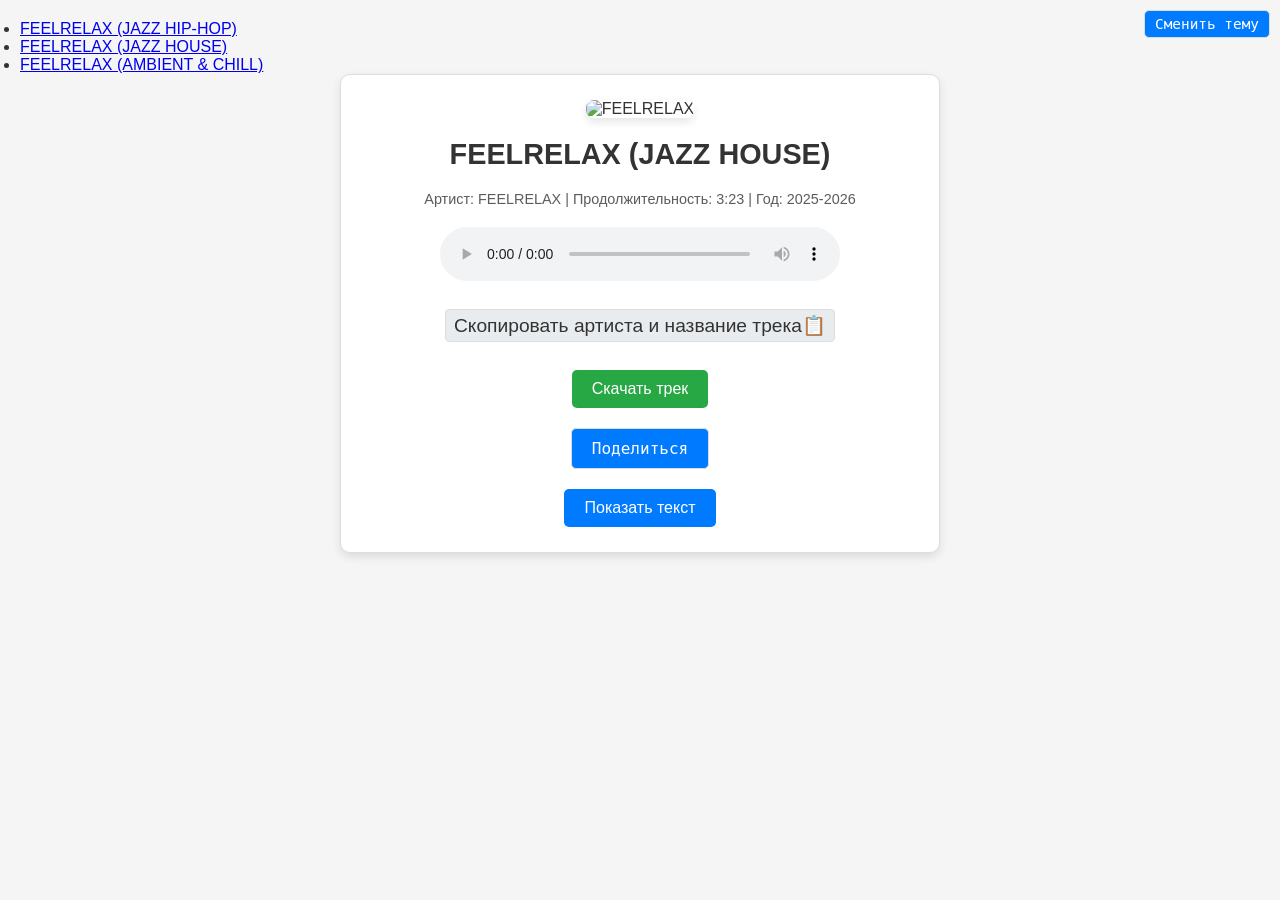
==== index_2.html @ 6a9a2b97 "Create index_2.html" ====
<!DOCTYPE html>
<html lang="ru">
<head>
  <meta charset="UTF-8">
  <meta name="viewport" content="width=device-width, initial-scale=1.0">
  <title>FEELRELAX</title>
  <link rel="stylesheet" href="styles.css">
</head>
<body>
  <button id="theme-toggle" class="theme-toggle-btn">Сменить тему</button>

  <!-- Добавлен блок навигации -->
  <nav class="navigation">
    <ul>
      <li><a href="index.html" class="nav-link">FEELRELAX (JAZZ HIP-HOP)</a></li>
      <li><a href="index_2.html" class="nav-link active">FEELRELAX (JAZZ HOUSE)</a></li>
      <li><a href="index_3.html" class="nav-link">FEELRELAX (AMBIENT & CHILL)</a></li>
    </ul>
  </nav>

  <div class="container">
    <img src="covers/FEELRELAX.jpg" alt="FEELRELAX" class="cover">
    <h1 id="track-title">FEELRELAX (JAZZ HOUSE)</h1>
    <p class="track-meta">Артист: FEELRELAX | Продолжительность: 3:23 | Год: 2025-2026</p>

    <audio controls class="audio-player" id="audio-player">
      <source src="audio/FEELRELAX (JAZZ HOUSE).mp3" type="audio/mpeg">
      Ваш браузер не поддерживает аудио.
    </audio>

    <button id="copy-title-btn" class="copy-title-btn" title="Скопировать название и артиста">Скопировать артиста и название трека📋</button>

    <a href="audio/FEELRELAX (JAZZ HOUSE).mp3" download="FEELRELAX (JAZZ HOUSE).mp3" class="download-btn">Скачать трек</a>

    <button id="share-btn" class="share-btn">Поделиться</button>

    <button id="show-lyrics-btn">Показать текст</button>
    <div id="lyrics-container" class="lyrics-container">
      <div class="lyrics">
        <p><strong>[Вступление]</strong></p>
        <p>Feel relax</p>
        <p>Feel relax</p>
        <p>Feel relax</p>
        <p>Feel relax</p>

        <p><strong>[Припев]</strong></p>
        <p>Feel relax</p>
        <p>Level is max</p>
        <p>Music you feel named as chill</p>
        <p>Music you feel named as chill</p>
        <p>Feel relax</p>
        <p>Level is max</p>
        <p>Music you feel named as chill</p>
        <p>Music you feel named as chill</p>

        <p><strong>[Куплет]</strong></p>
        <p>Sunset glow</p>
        <p>Waves crash low</p>
        <p>Headphones on</p>
        <p>Let the world flow</p>
        <p>No stress in the air</p>
        <p>Just the rhythm’s embrace</p>
        <p>This vibe’s a warm hug</p>
        <p>A slow-motion space</p>

        <p><strong>[Переход]</strong></p>
        <p>Feel relax</p>
        <p>Feel relax</p>
        <p>Feel relax</p>
        <p>Feel relax</p>

        <p><strong>[Припев]</strong></p>
        <p>Feel relax</p>
        <p>Level is max</p>
        <p>Music you feel named as chill</p>
        <p>Music you feel named as chill</p>
        <p>Feel relax</p>
        <p>Level is max</p>
        <p>Music you feel named as chill</p>
        <p>Music you feel named as chill</p>

        <p><strong>[Куплет]</strong></p>
        <p>Heartbeat syncs</p>
        <p>To the bassline’s grace</p>
        <p>Every note lifts the weight</p>
        <p>Erases the chase</p>
        <p>Close your eyes</p>
        <p>Let the sound ignite</p>
        <p>A silent storm of calm</p>
        <p>In the neon night</p>

        <p><strong>[Переход]</strong></p>
        <p>Feel relax</p>
        <p>Feel relax</p>
        <p>Feel relax</p>
        <p>Feel relax</p>

        <p><strong>[Припев]</strong></p>
        <p>Feel relax</p>
        <p>Level is max</p>
        <p>Music you feel named as chill</p>
        <p>Music you feel named as chill</p>
        <p>Feel relax</p>
        <p>Level is max</p>
        <p>Music you feel named as chill</p>
        <p>Music you feel named as chill</p>

        <p><strong>[Припев]</strong></p>
        <p>Feel relax</p>
        <p>Level is max</p>
        <p>Music you feel named as chill</p>
        <p>Music you feel named as chill</p>
        <p>Feel relax</p>
        <p>Level is max</p>
        <p>Music you feel named as chill</p>
        <p>Music you feel named as chill</p>
      </div>
    </div>
  </div>

  <div id="share-modal" class="share-modal">
    <div class="share-modal-content">
      <h3>Поделиться треком</h3>
      <div class="share-platforms">
        <a href="#" class="share-platform-btn" data-platform="vk">ВКонтакте</a>
        <a href="#" class="share-platform-btn" data-platform="ok">Одноклассники</a>
      </div>
      <button id="close-share-modal" class="close-modal-btn">Закрыть</button>
    </div>
  </div>

  <script src="script.js"></script>
</body>
</html>
---- styles.css ----
/* === ПЕРЕМЕННЫЕ CSS ДЛЯ ЦВЕТОВЫХ ТЕМ === */
:root {
  /* Светлая тема (по умолчанию) */
  --bg-color: #f5f5f5;
  --text-color: #333;
  --container-bg: white;
  --border-color: #ddd;
  --button-bg: #007bff;
  --button-text: white;
  --button-hover-bg: #0056b3;
  --lyrics-bg: #f9f9f9;
  --lyrics-border: #ddd;
  --download-btn-bg: #28a745;
  --download-btn-hover-bg: #218838;
  --cover-shadow: rgba(0, 0, 0, 0.1);
  --container-shadow: rgba(0, 0, 0, 0.1);
  --modal-bg: rgba(0, 0, 0, 0.7); /* Цвет фона модального окна */
  --modal-content-bg: white; /* Цвет фона содержимого модального окна */
  --modal-text: #333; /* Цвет текста в модальном окне */
  --modal-border: #ddd; /* Цвет границы модального окна */
  --modal-close-hover-bg: #f8f9fa; /* Цвет фона кнопки закрытия при наведении */
  --share-platform-bg: #f8f9fa; /* Цвет фона кнопки платформы */
  --share-platform-hover-bg: #e9ecef; /* Цвет фона кнопки платформы при наведении */
  --copy-btn-bg: #e9ecef; /* Цвет фона кнопки копирования */
  --copy-btn-hover-bg: #dee2e6; /* Цвет фона кнопки копирования при наведении */
  --copy-btn-success-bg: #d4edda; /* Цвет фона кнопки копирования при успехе */
  --copy-btn-success-text: #155724; /* Цвет текста кнопки копирования при успехе */
}

/* Тёмная тема */
[data-theme="dark"] {
  --bg-color: #121212;
  --text-color: #e0e0e0;
  --container-bg: #1e1e1e;
  --border-color: #444;
  --button-bg: #0d6efd;
  --button-text: white;
  --button-hover-bg: #0b5ed7;
  --lyrics-bg: #2a2a2a;
  --lyrics-border: #444;
  --download-btn-bg: #1e7e34;
  --download-btn-hover-bg: #155724;
  --cover-shadow: rgba(0, 0, 0, 0.3);
  --container-shadow: rgba(0, 0, 0, 0.3);
  --modal-bg: rgba(0, 0, 0, 0.9); /* Тёмный цвет фона модального окна */
  --modal-content-bg: #222; /* Тёмный цвет фона содержимого модального окна */
  --modal-text: #e0e0e0; /* Тёмный цвет текста в модальном окне */
  --modal-border: #444; /* Тёмный цвет границы модального окна */
  --modal-close-hover-bg: #333; /* Тёмный цвет фона кнопки закрытия при наведении */
  --share-platform-bg: #2a2a2a; /* Тёмный цвет фона кнопки платформы */
  --share-platform-hover-bg: #3a3a3a; /* Тёмный цвет фона кнопки платформы при наведении */
  --copy-btn-bg: #343a40; /* Тёмный цвет фона кнопки копирования */
  --copy-btn-hover-bg: #495057; /* Тёмный цвет фона кнопки копирования при наведении */
  --copy-btn-success-bg: #1d3a26; /* Тёмный цвет фона кнопки копирования при успехе */
  --copy-btn-success-text: #c3e6cb; /* Тёмный цвет текста кнопки копирования при успехе */
}

/* === ОСНОВНЫЕ СТИЛИ === */
* {
  margin: 0;
  padding: 0;
  box-sizing: border-box;
}

body {
  background-color: var(--bg-color);
  color: var(--text-color);
  font-family: -apple-system, BlinkMacSystemFont, 'Segoe UI', Roboto, sans-serif;
  padding: 20px;
  /* Добавлена анимация для переключения темы */
  transition: background-color 0.3s ease, color 0.3s ease;
}

/* === СТИЛИ ДЛЯ КНОПКИ СМЕНЫ ТЕМЫ === */
.theme-toggle-btn {
  position: fixed;
  top: 10px;
  right: 10px;
  background-color: var(--button-bg);
  color: var(--button-text);
  border: 1px solid var(--border-color);
  border-radius: 5px;
  padding: 5px 10px;
  cursor: pointer;
  font-family: Consolas, monospace;
  font-size: 0.9em;
  z-index: 1000;
  /* Добавлена анимация */
  transition: background-color 0.3s ease, color 0.3s ease;
}

.theme-toggle-btn:hover {
  background-color: var(--button-hover-bg);
}

/* === СТИЛИ ДЛЯ КНОПКИ "ПОДЕЛИТЬСЯ" === */
.share-btn {
  background-color: var(--button-bg);
  color: var(--button-text);
  border: 1px solid var(--border-color);
  border-radius: 5px;
  padding: 10px 20px;
  cursor: pointer;
  font-family: Consolas, monospace;
  font-size: 1em;
  /* Добавлена анимация */
  transition: background-color 0.3s ease, color 0.3s ease;
}

.share-btn:hover {
  background-color: var(--button-hover-bg);
}

/* === СТИЛИ ДЛЯ КНОПКИ "КОПИРОВАТЬ НАЗВАНИЕ" === */
.copy-title-btn {
  background-color: var(--copy-btn-bg);
  color: var(--text-color);
  border: 1px solid var(--border-color);
  border-radius: 4px;
  padding: 4px 8px;
  cursor: pointer;
  font-size: 1.2em;
  /* Убираем outline при фокусе */
  outline: none;
  /* Добавлена анимация */
  transition: background-color 0.2s ease, color 0.2s ease;
  /* Отступ сверху и снизу */
  margin: 8px 0;
}

.copy-title-btn:hover {
  background-color: var(--copy-btn-hover-bg);
}

/* Стиль для успешного копирования */
.copy-title-btn.success {
  background-color: var(--copy-btn-success-bg);
  color: var(--copy-btn-success-text);
}

/* === МОДАЛЬНОЕ ОКНО ПОДЕЛИТЬСЯ === */
.share-modal {
  position: fixed;
  top: 0;
  left: 0;
  width: 100%;
  height: 100%;
  background-color: var(--modal-bg);
  display: none;
  justify-content: center;
  align-items: center;
  z-index: 2000;
  opacity: 0;
  visibility: hidden;
  /* Добавлена анимация */
  transition: opacity 0.3s ease, visibility 0.3s ease;
}

.share-modal.open {
  opacity: 1;
  visibility: visible;
  display: flex;
}

.share-modal-content {
  background: var(--modal-content-bg);
  padding: 24px;
  border-radius: 10px;
  box-shadow: 0 5px 20px rgba(0, 0, 0, 0.3);
  max-width: 400px;
  width: 90%;
  text-align: center;
  border: 1px solid var(--modal-border);
  color: var(--modal-text);
  /* Добавлена анимация для появления */
  transform: scale(0.9);
  transition: transform 0.3s ease;
}

.share-modal.open .share-modal-content {
  transform: scale(1);
}

.share-modal-content h3 {
  margin-top: 0;
  font-size: 1.4em;
  font-weight: bold;
  color: var(--modal-text);
}

.share-platforms {
  display: flex;
  flex-direction: column;
  gap: 12px;
  margin: 20px 0;
}

.share-platform-btn {
  padding: 12px;
  border: 1px solid var(--modal-border);
  border-radius: 6px;
  background: var(--share-platform-bg);
  color: var(--modal-text);
  cursor: pointer;
  font-size: 16px;
  text-decoration: none;
  transition: all 0.2s ease;
  display: block;
}

.share-platform-btn:hover {
  background: var(--share-platform-hover-bg);
  color: var(--button-text);
  background-color: var(--button-bg);
}

.close-modal-btn {
  margin-top: 16px;
  padding: 10px 20px;
  border: 1px solid var(--modal-border);
  border-radius: 6px;
  background: var(--modal-content-bg);
  color: var(--modal-text);
  cursor: pointer;
  font-size: 16px;
  transition: background 0.2s;
}

.close-modal-btn:hover {
  background: var(--modal-close-hover-bg);
}

.container {
  max-width: 600px; /* Или какое было изначальное значение */
  margin: 0 auto;
  background: var(--container-bg);
  padding: 25px;
  border-radius: 10px;
  box-shadow: 0 4px 10px var(--container-shadow);
  display: flex;
  flex-direction: column;
  align-items: center;
  gap: 20px;
  border: 1px solid var(--border-color);
  /* Добавлена анимация */
  transition: background-color 0.3s ease, border-color 0.3s ease;
}

.cover {
  max-width: 100%;
  height: auto;
  border-radius: 8px;
  box-shadow: 0 4px 8px var(--cover-shadow);
  cursor: pointer;
  /* Добавлена анимация */
  transition: transform 0.1s ease, box-shadow 0.1s ease;
}

.cover:active {
  transform: scale(0.98);
  box-shadow: 0 2px 4px var(--cover-shadow); /* Лёгкая тень при нажатии */
}

h1 {
  font-size: 1.8em;
  color: var(--text-color);
  margin: 0;
  /* Добавлена анимация */
  transition: color 0.3s ease;
}

.track-meta {
  color: var(--text-color);
  font-size: 0.9em;
  text-align: center;
  margin: 0;
  opacity: 0.8;
  /* Добавлена анимация */
  transition: color 0.3s ease, opacity 0.3s ease;
}

.audio-player {
  width: 100%;
  max-width: 400px;
  /* Добавлена анимация */
  transition: opacity 0.3s ease;
}

.download-btn {
  display: inline-block;
  padding: 10px 20px;
  background-color: var(--download-btn-bg);
  color: white;
  text-decoration: none;
  border-radius: 5px;
  font-size: 1rem;
  cursor: pointer;
  /* Добавлена анимация */
  transition: background-color 0.2s ease;
}

.download-btn:hover {
  background-color: var(--download-btn-hover-bg);
}

#show-lyrics-btn {
  background: var(--button-bg);
  color: var(--button-text);
  border: none;
  padding: 10px 20px;
  border-radius: 5px;
  cursor: pointer;
  font-size: 1rem;
  /* Добавлена анимация */
  transition: background-color 0.2s ease;
}

#show-lyrics-btn:hover {
  background: var(--button-hover-bg);
}

.lyrics-container {
  display: none;
  background: var(--lyrics-bg);
  border: 1px solid var(--lyrics-border);
  border-radius: 8px;
  padding: 20px;
  text-align: left;
  width: 100%;
  max-width: 600px;
  /* Добавлена анимация */
  opacity: 0;
  transform: translateY(-10px);
  transition: opacity 0.3s ease, transform 0.3s ease, visibility 0.3s ease;
}

.lyrics-container.visible { /* Класс для видимости */
  display: block;
  opacity: 1;
  transform: translateY(0);
  visibility: visible;
}

.lyrics p {
  margin: 0.5em 0;
  line-height: 1.5;
  color: var(--text-color);
}
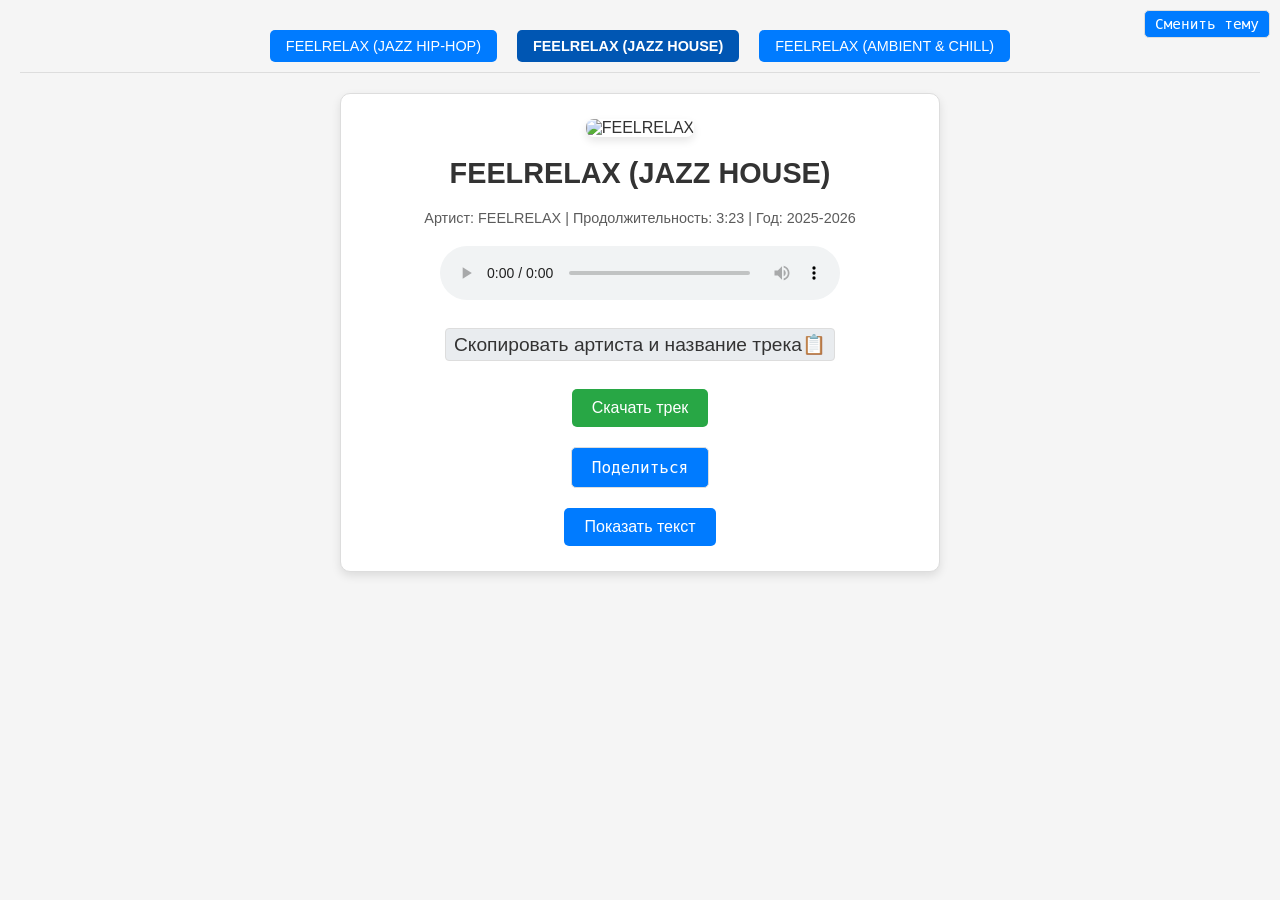
==== commit 444b5046: "Update index_2.html" ====
--- a/index_2.html
+++ b/index_2.html
@@ -34,9 +34,12 @@
 
     <button id="share-btn" class="share-btn">Поделиться</button>
 
-    <button id="show-lyrics-btn">Показать текст</button>
+    <button id="show-lyrics-btn">Показать промпт и текст</button>
     <div id="lyrics-container" class="lyrics-container">
       <div class="lyrics">
+        <p><strong>Промпт:</strong></p>
+        A relaxed jazz-infused house track with Daft Punk vibes<br>Use deep basslines, jazzy 7th chords on Rhodes, filtered synths<br>Keep 124 BPM, add brushes, hats, strings
+        <p><strong>Текст:</strong></p>
         <p><strong>[Вступление]</strong></p>
         <p>Feel relax</p>
         <p>Feel relax</p>
@@ -131,4 +134,4 @@
 
   <script src="script.js"></script>
 </body>
-</html>+</html>
--- a/styles.css
+++ b/styles.css
@@ -1,348 +1,391 @@
-/* === ПЕРЕМЕННЫЕ CSS ДЛЯ ЦВЕТОВЫХ ТЕМ === */
-:root {
-  /* Светлая тема (по умолчанию) */
-  --bg-color: #f5f5f5;
-  --text-color: #333;
-  --container-bg: white;
-  --border-color: #ddd;
-  --button-bg: #007bff;
-  --button-text: white;
-  --button-hover-bg: #0056b3;
-  --lyrics-bg: #f9f9f9;
-  --lyrics-border: #ddd;
-  --download-btn-bg: #28a745;
-  --download-btn-hover-bg: #218838;
-  --cover-shadow: rgba(0, 0, 0, 0.1);
-  --container-shadow: rgba(0, 0, 0, 0.1);
-  --modal-bg: rgba(0, 0, 0, 0.7); /* Цвет фона модального окна */
-  --modal-content-bg: white; /* Цвет фона содержимого модального окна */
-  --modal-text: #333; /* Цвет текста в модальном окне */
-  --modal-border: #ddd; /* Цвет границы модального окна */
-  --modal-close-hover-bg: #f8f9fa; /* Цвет фона кнопки закрытия при наведении */
-  --share-platform-bg: #f8f9fa; /* Цвет фона кнопки платформы */
-  --share-platform-hover-bg: #e9ecef; /* Цвет фона кнопки платформы при наведении */
-  --copy-btn-bg: #e9ecef; /* Цвет фона кнопки копирования */
-  --copy-btn-hover-bg: #dee2e6; /* Цвет фона кнопки копирования при наведении */
-  --copy-btn-success-bg: #d4edda; /* Цвет фона кнопки копирования при успехе */
-  --copy-btn-success-text: #155724; /* Цвет текста кнопки копирования при успехе */
-}
-
-/* Тёмная тема */
-[data-theme="dark"] {
-  --bg-color: #121212;
-  --text-color: #e0e0e0;
-  --container-bg: #1e1e1e;
-  --border-color: #444;
-  --button-bg: #0d6efd;
-  --button-text: white;
-  --button-hover-bg: #0b5ed7;
-  --lyrics-bg: #2a2a2a;
-  --lyrics-border: #444;
-  --download-btn-bg: #1e7e34;
-  --download-btn-hover-bg: #155724;
-  --cover-shadow: rgba(0, 0, 0, 0.3);
-  --container-shadow: rgba(0, 0, 0, 0.3);
-  --modal-bg: rgba(0, 0, 0, 0.9); /* Тёмный цвет фона модального окна */
-  --modal-content-bg: #222; /* Тёмный цвет фона содержимого модального окна */
-  --modal-text: #e0e0e0; /* Тёмный цвет текста в модальном окне */
-  --modal-border: #444; /* Тёмный цвет границы модального окна */
-  --modal-close-hover-bg: #333; /* Тёмный цвет фона кнопки закрытия при наведении */
-  --share-platform-bg: #2a2a2a; /* Тёмный цвет фона кнопки платформы */
-  --share-platform-hover-bg: #3a3a3a; /* Тёмный цвет фона кнопки платформы при наведении */
-  --copy-btn-bg: #343a40; /* Тёмный цвет фона кнопки копирования */
-  --copy-btn-hover-bg: #495057; /* Тёмный цвет фона кнопки копирования при наведении */
-  --copy-btn-success-bg: #1d3a26; /* Тёмный цвет фона кнопки копирования при успехе */
-  --copy-btn-success-text: #c3e6cb; /* Тёмный цвет текста кнопки копирования при успехе */
-}
-
-/* === ОСНОВНЫЕ СТИЛИ === */
-* {
-  margin: 0;
-  padding: 0;
-  box-sizing: border-box;
-}
-
-body {
-  background-color: var(--bg-color);
-  color: var(--text-color);
-  font-family: -apple-system, BlinkMacSystemFont, 'Segoe UI', Roboto, sans-serif;
-  padding: 20px;
-  /* Добавлена анимация для переключения темы */
-  transition: background-color 0.3s ease, color 0.3s ease;
-}
-
-/* === СТИЛИ ДЛЯ КНОПКИ СМЕНЫ ТЕМЫ === */
-.theme-toggle-btn {
-  position: fixed;
-  top: 10px;
-  right: 10px;
-  background-color: var(--button-bg);
-  color: var(--button-text);
-  border: 1px solid var(--border-color);
-  border-radius: 5px;
-  padding: 5px 10px;
-  cursor: pointer;
-  font-family: Consolas, monospace;
-  font-size: 0.9em;
-  z-index: 1000;
-  /* Добавлена анимация */
-  transition: background-color 0.3s ease, color 0.3s ease;
-}
-
-.theme-toggle-btn:hover {
-  background-color: var(--button-hover-bg);
-}
-
-/* === СТИЛИ ДЛЯ КНОПКИ "ПОДЕЛИТЬСЯ" === */
-.share-btn {
-  background-color: var(--button-bg);
-  color: var(--button-text);
-  border: 1px solid var(--border-color);
-  border-radius: 5px;
-  padding: 10px 20px;
-  cursor: pointer;
-  font-family: Consolas, monospace;
-  font-size: 1em;
-  /* Добавлена анимация */
-  transition: background-color 0.3s ease, color 0.3s ease;
-}
-
-.share-btn:hover {
-  background-color: var(--button-hover-bg);
-}
-
-/* === СТИЛИ ДЛЯ КНОПКИ "КОПИРОВАТЬ НАЗВАНИЕ" === */
-.copy-title-btn {
-  background-color: var(--copy-btn-bg);
-  color: var(--text-color);
-  border: 1px solid var(--border-color);
-  border-radius: 4px;
-  padding: 4px 8px;
-  cursor: pointer;
-  font-size: 1.2em;
-  /* Убираем outline при фокусе */
-  outline: none;
-  /* Добавлена анимация */
-  transition: background-color 0.2s ease, color 0.2s ease;
-  /* Отступ сверху и снизу */
-  margin: 8px 0;
-}
-
-.copy-title-btn:hover {
-  background-color: var(--copy-btn-hover-bg);
-}
-
-/* Стиль для успешного копирования */
-.copy-title-btn.success {
-  background-color: var(--copy-btn-success-bg);
-  color: var(--copy-btn-success-text);
-}
-
-/* === МОДАЛЬНОЕ ОКНО ПОДЕЛИТЬСЯ === */
-.share-modal {
-  position: fixed;
-  top: 0;
-  left: 0;
-  width: 100%;
-  height: 100%;
-  background-color: var(--modal-bg);
-  display: none;
-  justify-content: center;
-  align-items: center;
-  z-index: 2000;
-  opacity: 0;
-  visibility: hidden;
-  /* Добавлена анимация */
-  transition: opacity 0.3s ease, visibility 0.3s ease;
-}
-
-.share-modal.open {
-  opacity: 1;
-  visibility: visible;
-  display: flex;
-}
-
-.share-modal-content {
-  background: var(--modal-content-bg);
-  padding: 24px;
-  border-radius: 10px;
-  box-shadow: 0 5px 20px rgba(0, 0, 0, 0.3);
-  max-width: 400px;
-  width: 90%;
-  text-align: center;
-  border: 1px solid var(--modal-border);
-  color: var(--modal-text);
-  /* Добавлена анимация для появления */
-  transform: scale(0.9);
-  transition: transform 0.3s ease;
-}
-
-.share-modal.open .share-modal-content {
-  transform: scale(1);
-}
-
-.share-modal-content h3 {
-  margin-top: 0;
-  font-size: 1.4em;
-  font-weight: bold;
-  color: var(--modal-text);
-}
-
-.share-platforms {
-  display: flex;
-  flex-direction: column;
-  gap: 12px;
-  margin: 20px 0;
-}
-
-.share-platform-btn {
-  padding: 12px;
-  border: 1px solid var(--modal-border);
-  border-radius: 6px;
-  background: var(--share-platform-bg);
-  color: var(--modal-text);
-  cursor: pointer;
-  font-size: 16px;
-  text-decoration: none;
-  transition: all 0.2s ease;
-  display: block;
-}
-
-.share-platform-btn:hover {
-  background: var(--share-platform-hover-bg);
-  color: var(--button-text);
-  background-color: var(--button-bg);
-}
-
-.close-modal-btn {
-  margin-top: 16px;
-  padding: 10px 20px;
-  border: 1px solid var(--modal-border);
-  border-radius: 6px;
-  background: var(--modal-content-bg);
-  color: var(--modal-text);
-  cursor: pointer;
-  font-size: 16px;
-  transition: background 0.2s;
-}
-
-.close-modal-btn:hover {
-  background: var(--modal-close-hover-bg);
-}
-
-.container {
-  max-width: 600px; /* Или какое было изначальное значение */
-  margin: 0 auto;
-  background: var(--container-bg);
-  padding: 25px;
-  border-radius: 10px;
-  box-shadow: 0 4px 10px var(--container-shadow);
-  display: flex;
-  flex-direction: column;
-  align-items: center;
-  gap: 20px;
-  border: 1px solid var(--border-color);
-  /* Добавлена анимация */
-  transition: background-color 0.3s ease, border-color 0.3s ease;
-}
-
-.cover {
-  max-width: 100%;
-  height: auto;
-  border-radius: 8px;
-  box-shadow: 0 4px 8px var(--cover-shadow);
-  cursor: pointer;
-  /* Добавлена анимация */
-  transition: transform 0.1s ease, box-shadow 0.1s ease;
-}
-
-.cover:active {
-  transform: scale(0.98);
-  box-shadow: 0 2px 4px var(--cover-shadow); /* Лёгкая тень при нажатии */
-}
-
-h1 {
-  font-size: 1.8em;
-  color: var(--text-color);
-  margin: 0;
-  /* Добавлена анимация */
-  transition: color 0.3s ease;
-}
-
-.track-meta {
-  color: var(--text-color);
-  font-size: 0.9em;
-  text-align: center;
-  margin: 0;
-  opacity: 0.8;
-  /* Добавлена анимация */
-  transition: color 0.3s ease, opacity 0.3s ease;
-}
-
-.audio-player {
-  width: 100%;
-  max-width: 400px;
-  /* Добавлена анимация */
-  transition: opacity 0.3s ease;
-}
-
-.download-btn {
-  display: inline-block;
-  padding: 10px 20px;
-  background-color: var(--download-btn-bg);
-  color: white;
-  text-decoration: none;
-  border-radius: 5px;
-  font-size: 1rem;
-  cursor: pointer;
-  /* Добавлена анимация */
-  transition: background-color 0.2s ease;
-}
-
-.download-btn:hover {
-  background-color: var(--download-btn-hover-bg);
-}
-
-#show-lyrics-btn {
-  background: var(--button-bg);
-  color: var(--button-text);
-  border: none;
-  padding: 10px 20px;
-  border-radius: 5px;
-  cursor: pointer;
-  font-size: 1rem;
-  /* Добавлена анимация */
-  transition: background-color 0.2s ease;
-}
-
-#show-lyrics-btn:hover {
-  background: var(--button-hover-bg);
-}
-
-.lyrics-container {
-  display: none;
-  background: var(--lyrics-bg);
-  border: 1px solid var(--lyrics-border);
-  border-radius: 8px;
-  padding: 20px;
-  text-align: left;
-  width: 100%;
-  max-width: 600px;
-  /* Добавлена анимация */
-  opacity: 0;
-  transform: translateY(-10px);
-  transition: opacity 0.3s ease, transform 0.3s ease, visibility 0.3s ease;
-}
-
-.lyrics-container.visible { /* Класс для видимости */
-  display: block;
-  opacity: 1;
-  transform: translateY(0);
-  visibility: visible;
-}
-
-.lyrics p {
-  margin: 0.5em 0;
-  line-height: 1.5;
-  color: var(--text-color);
-}
+/* === ПЕРЕМЕННЫЕ CSS ДЛЯ ЦВЕТОВЫХ ТЕМ === */
+:root {
+  /* Светлая тема (по умолчанию) */
+  --bg-color: #f5f5f5;
+  --text-color: #333;
+  --container-bg: white;
+  --border-color: #ddd;
+  --button-bg: #007bff;
+  --button-text: white;
+  --button-hover-bg: #0056b3;
+  --lyrics-bg: #f9f9f9;
+  --lyrics-border: #ddd;
+  --download-btn-bg: #28a745;
+  --download-btn-hover-bg: #218838;
+  --cover-shadow: rgba(0, 0, 0, 0.1);
+  --container-shadow: rgba(0, 0, 0, 0.1);
+  --modal-bg: rgba(0, 0, 0, 0.7); /* Цвет фона модального окна */
+  --modal-content-bg: white; /* Цвет фона содержимого модального окна */
+  --modal-text: #333; /* Цвет текста в модальном окне */
+  --modal-border: #ddd; /* Цвет границы модального окна */
+  --modal-close-hover-bg: #f8f9fa; /* Цвет фона кнопки закрытия при наведении */
+  --share-platform-bg: #f8f9fa; /* Цвет фона кнопки платформы */
+  --share-platform-hover-bg: #e9ecef; /* Цвет фона кнопки платформы при наведении */
+  --copy-btn-bg: #e9ecef; /* Цвет фона кнопки копирования */
+  --copy-btn-hover-bg: #dee2e6; /* Цвет фона кнопки копирования при наведении */
+  --copy-btn-success-bg: #d4edda; /* Цвет фона кнопки копирования при успехе */
+  --copy-btn-success-text: #155724; /* Цвет текста кнопки копирования при успехе */
+}
+
+/* Тёмная тема */
+[data-theme="dark"] {
+  --bg-color: #121212;
+  --text-color: #e0e0e0;
+  --container-bg: #1e1e1e;
+  --border-color: #444;
+  --button-bg: #0d6efd;
+  --button-text: white;
+  --button-hover-bg: #0b5ed7;
+  --lyrics-bg: #2a2a2a;
+  --lyrics-border: #444;
+  --download-btn-bg: #1e7e34;
+  --download-btn-hover-bg: #155724;
+  --cover-shadow: rgba(0, 0, 0, 0.3);
+  --container-shadow: rgba(0, 0, 0, 0.3);
+  --modal-bg: rgba(0, 0, 0, 0.9); /* Тёмный цвет фона модального окна */
+  --modal-content-bg: #222; /* Тёмный цвет фона содержимого модального окна */
+  --modal-text: #e0e0e0; /* Тёмный цвет текста в модальном окне */
+  --modal-border: #444; /* Тёмный цвет границы модального окна */
+  --modal-close-hover-bg: #333; /* Тёмный цвет фона кнопки закрытия при наведении */
+  --share-platform-bg: #2a2a2a; /* Тёмный цвет фона кнопки платформы */
+  --share-platform-hover-bg: #3a3a3a; /* Тёмный цвет фона кнопки платформы при наведении */
+  --copy-btn-bg: #343a40; /* Тёмный цвет фона кнопки копирования */
+  --copy-btn-hover-bg: #495057; /* Тёмный цвет фона кнопки копирования при наведении */
+  --copy-btn-success-bg: #1d3a26; /* Тёмный цвет фона кнопки копирования при успехе */
+  --copy-btn-success-text: #c3e6cb; /* Тёмный цвет текста кнопки копирования при успехе */
+}
+
+/* === ОСНОВНЫЕ СТИЛИ === */
+* {
+  margin: 0;
+  padding: 0;
+  box-sizing: border-box;
+}
+
+body {
+  background-color: var(--bg-color);
+  color: var(--text-color);
+  font-family: -apple-system, BlinkMacSystemFont, 'Segoe UI', Roboto, sans-serif;
+  padding: 20px;
+  /* Добавлена анимация для переключения темы */
+  transition: background-color 0.3s ease, color 0.3s ease;
+}
+
+/* === СТИЛИ ДЛЯ НАВИГАЦИОННОГО МЕНЮ === */
+.navigation {
+  text-align: center;
+  margin-bottom: 20px;
+  padding: 10px 0;
+  border-bottom: 1px solid var(--border-color);
+}
+
+.navigation ul {
+  list-style: none;
+  padding: 0;
+  margin: 0;
+  display: flex;
+  justify-content: center;
+  gap: 20px;
+  flex-wrap: wrap;
+}
+
+.navigation li {
+  display: inline-block;
+}
+
+.nav-link {
+  display: inline-block;
+  padding: 8px 16px;
+  text-decoration: none;
+  color: var(--button-text);
+  background-color: var(--button-bg);
+  border-radius: 5px;
+  font-size: 0.9em;
+  transition: background-color 0.3s ease;
+}
+
+.nav-link:hover {
+  background-color: var(--button-hover-bg);
+}
+
+.nav-link.active {
+  background-color: var(--button-hover-bg);
+  /* Дополнительный стиль для активной ссылки */
+  font-weight: bold;
+}
+
+/* === СТИЛИ ДЛЯ КНОПКИ СМЕНЫ ТЕМЫ === */
+.theme-toggle-btn {
+  position: fixed;
+  top: 10px;
+  right: 10px;
+  background-color: var(--button-bg);
+  color: var(--button-text);
+  border: 1px solid var(--border-color);
+  border-radius: 5px;
+  padding: 5px 10px;
+  cursor: pointer;
+  font-family: Consolas, monospace;
+  font-size: 0.9em;
+  z-index: 1000;
+  /* Добавлена анимация */
+  transition: background-color 0.3s ease, color 0.3s ease;
+}
+
+.theme-toggle-btn:hover {
+  background-color: var(--button-hover-bg);
+}
+
+/* === СТИЛИ ДЛЯ КНОПКИ "ПОДЕЛИТЬСЯ" === */
+.share-btn {
+  background-color: var(--button-bg);
+  color: var(--button-text);
+  border: 1px solid var(--border-color);
+  border-radius: 5px;
+  padding: 10px 20px;
+  cursor: pointer;
+  font-family: Consolas, monospace;
+  font-size: 1em;
+  /* Добавлена анимация */
+  transition: background-color 0.3s ease, color 0.3s ease;
+}
+
+.share-btn:hover {
+  background-color: var(--button-hover-bg);
+}
+
+/* === СТИЛИ ДЛЯ КНОПКИ "КОПИРОВАТЬ НАЗВАНИЕ" === */
+.copy-title-btn {
+  background-color: var(--copy-btn-bg);
+  color: var(--text-color);
+  border: 1px solid var(--border-color);
+  border-radius: 4px;
+  padding: 4px 8px;
+  cursor: pointer;
+  font-size: 1.2em;
+  /* Убираем outline при фокусе */
+  outline: none;
+  /* Добавлена анимация */
+  transition: background-color 0.2s ease, color 0.2s ease;
+  /* Отступ сверху и снизу */
+  margin: 8px 0;
+}
+
+.copy-title-btn:hover {
+  background-color: var(--copy-btn-hover-bg);
+}
+
+/* Стиль для успешного копирования */
+.copy-title-btn.success {
+  background-color: var(--copy-btn-success-bg);
+  color: var(--copy-btn-success-text);
+}
+
+/* === МОДАЛЬНОЕ ОКНО ПОДЕЛИТЬСЯ === */
+.share-modal {
+  position: fixed;
+  top: 0;
+  left: 0;
+  width: 100%;
+  height: 100%;
+  background-color: var(--modal-bg);
+  display: none;
+  justify-content: center;
+  align-items: center;
+  z-index: 2000;
+  opacity: 0;
+  visibility: hidden;
+  /* Добавлена анимация */
+  transition: opacity 0.3s ease, visibility 0.3s ease;
+}
+
+.share-modal.open {
+  opacity: 1;
+  visibility: visible;
+  display: flex;
+}
+
+.share-modal-content {
+  background: var(--modal-content-bg);
+  padding: 24px;
+  border-radius: 10px;
+  box-shadow: 0 5px 20px rgba(0, 0, 0, 0.3);
+  max-width: 400px;
+  width: 90%;
+  text-align: center;
+  border: 1px solid var(--modal-border);
+  color: var(--modal-text);
+  /* Добавлена анимация для появления */
+  transform: scale(0.9);
+  transition: transform 0.3s ease;
+}
+
+.share-modal.open .share-modal-content {
+  transform: scale(1);
+}
+
+.share-modal-content h3 {
+  margin-top: 0;
+  font-size: 1.4em;
+  font-weight: bold;
+  color: var(--modal-text);
+}
+
+.share-platforms {
+  display: flex;
+  flex-direction: column;
+  gap: 12px;
+  margin: 20px 0;
+}
+
+.share-platform-btn {
+  padding: 12px;
+  border: 1px solid var(--modal-border);
+  border-radius: 6px;
+  background: var(--share-platform-bg);
+  color: var(--modal-text);
+  cursor: pointer;
+  font-size: 16px;
+  text-decoration: none;
+  transition: all 0.2s ease;
+  display: block;
+}
+
+.share-platform-btn:hover {
+  background: var(--share-platform-hover-bg);
+  color: var(--button-text);
+  background-color: var(--button-bg);
+}
+
+.close-modal-btn {
+  margin-top: 16px;
+  padding: 10px 20px;
+  border: 1px solid var(--modal-border);
+  border-radius: 6px;
+  background: var(--modal-content-bg);
+  color: var(--modal-text);
+  cursor: pointer;
+  font-size: 16px;
+  transition: background 0.2s;
+}
+
+.close-modal-btn:hover {
+  background: var(--modal-close-hover-bg);
+}
+
+.container {
+  max-width: 600px; /* Или какое было изначальное значение */
+  margin: 0 auto;
+  background: var(--container-bg);
+  padding: 25px;
+  border-radius: 10px;
+  box-shadow: 0 4px 10px var(--container-shadow);
+  display: flex;
+  flex-direction: column;
+  align-items: center;
+  gap: 20px;
+  border: 1px solid var(--border-color);
+  /* Добавлена анимация */
+  transition: background-color 0.3s ease, border-color 0.3s ease;
+}
+
+.cover {
+  max-width: 100%;
+  height: auto;
+  border-radius: 8px;
+  box-shadow: 0 4px 8px var(--cover-shadow);
+  cursor: pointer;
+  /* Добавлена анимация */
+  transition: transform 0.1s ease, box-shadow 0.1s ease;
+}
+
+.cover:active {
+  transform: scale(0.98);
+  box-shadow: 0 2px 4px var(--cover-shadow); /* Лёгкая тень при нажатии */
+}
+
+h1 {
+  font-size: 1.8em;
+  color: var(--text-color);
+  margin: 0;
+  /* Добавлена анимация */
+  transition: color 0.3s ease;
+}
+
+.track-meta {
+  color: var(--text-color);
+  font-size: 0.9em;
+  text-align: center;
+  margin: 0;
+  opacity: 0.8;
+  /* Добавлена анимация */
+  transition: color 0.3s ease, opacity 0.3s ease;
+}
+
+.audio-player {
+  width: 100%;
+  max-width: 400px;
+  /* Добавлена анимация */
+  transition: opacity 0.3s ease;
+}
+
+.download-btn {
+  display: inline-block;
+  padding: 10px 20px;
+  background-color: var(--download-btn-bg);
+  color: white;
+  text-decoration: none;
+  border-radius: 5px;
+  font-size: 1rem;
+  cursor: pointer;
+  /* Добавлена анимация */
+  transition: background-color 0.2s ease;
+}
+
+.download-btn:hover {
+  background-color: var(--download-btn-hover-bg);
+}
+
+#show-lyrics-btn {
+  background: var(--button-bg);
+  color: var(--button-text);
+  border: none;
+  padding: 10px 20px;
+  border-radius: 5px;
+  cursor: pointer;
+  font-size: 1rem;
+  /* Добавлена анимация */
+  transition: background-color 0.2s ease;
+}
+
+#show-lyrics-btn:hover {
+  background: var(--button-hover-bg);
+}
+
+.lyrics-container {
+  display: none;
+  background: var(--lyrics-bg);
+  border: 1px solid var(--lyrics-border);
+  border-radius: 8px;
+  padding: 20px;
+  text-align: left;
+  width: 100%;
+  max-width: 600px;
+  /* Добавлена анимация */
+  opacity: 0;
+  transform: translateY(-10px);
+  transition: opacity 0.3s ease, transform 0.3s ease, visibility 0.3s ease;
+}
+
+.lyrics-container.visible { /* Класс для видимости */
+  display: block;
+  opacity: 1;
+  transform: translateY(0);
+  visibility: visible;
+}
+
+.lyrics p {
+  margin: 0.5em 0;
+  line-height: 1.5;
+  color: var(--text-color);
+}
